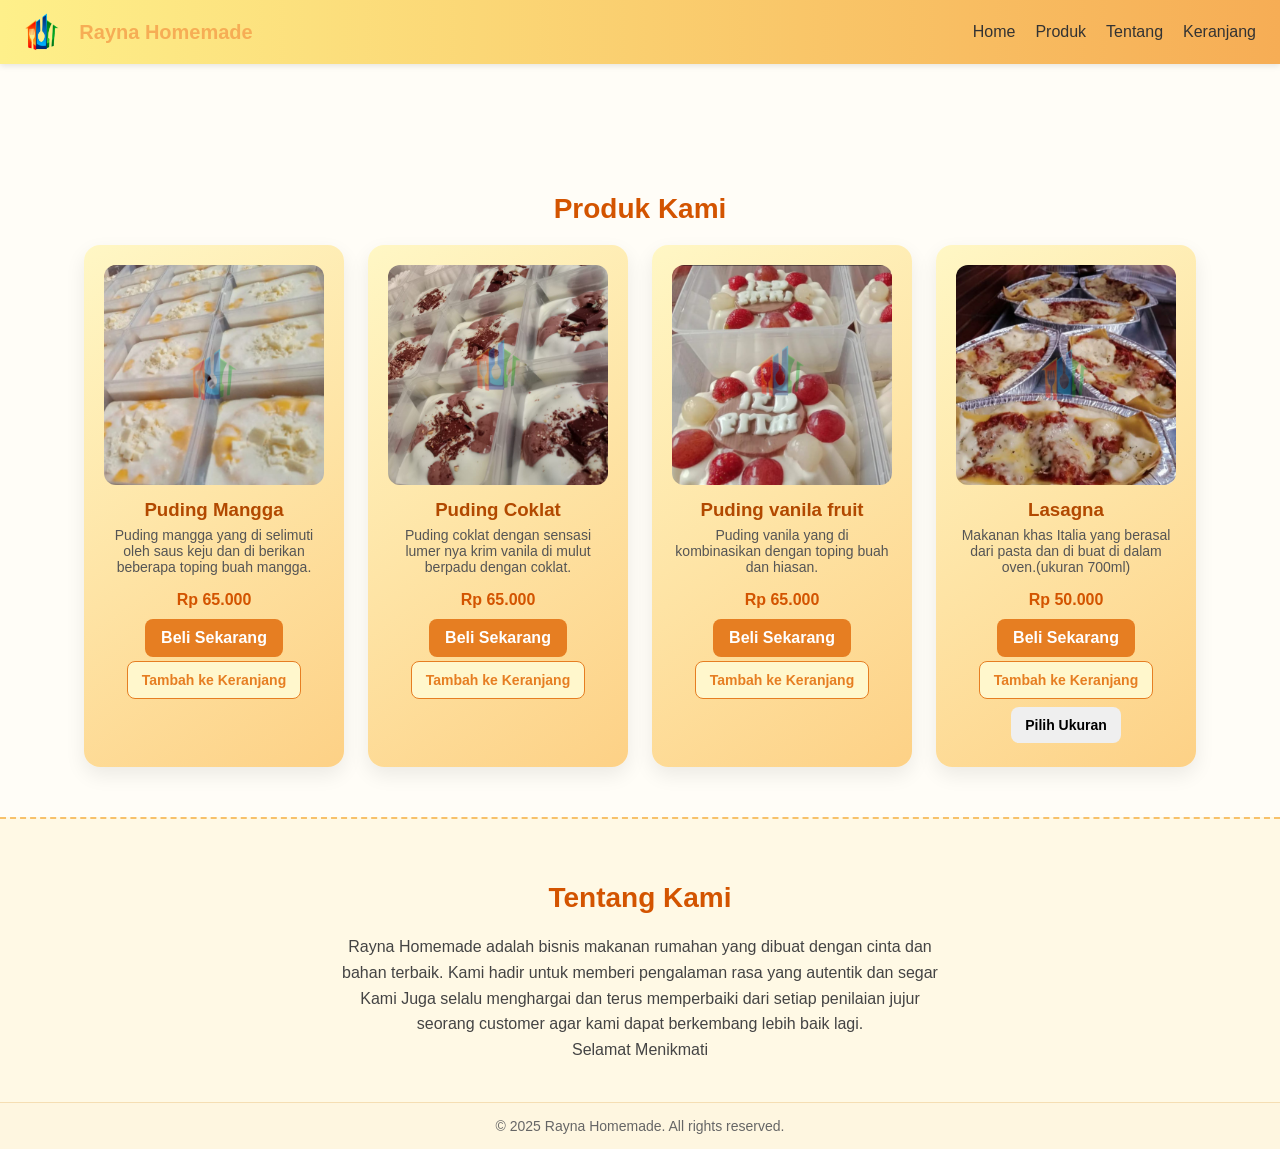
==== front-end/index.html @ fd137f98 "fix and add vercel configuration" ====
<!DOCTYPE html>
<html lang="en">
<head>
  <meta charset="UTF-8">
  <title>Rayna | Home</title>
  <meta name="viewport" content="width=device-width, initial-scale=1.0">
  <link rel="stylesheet" href="style/index.css" />
</head>
<body>

  <!-- Navbar -->
  <nav>
    <h1><img src="images/logo.png">Rayna Homemade</h1>
    <ul>
      <li><a href="#">Home</a></li>
      <li><a href="#products">Produk</a></li>
      <li><a href="#about">Tentang</a></li>
      <li><a href="cart.html">Keranjang</a></li>
    </ul>
  </nav>

  <!-- Produk Section -->
  <section class="product-section" id="products">
    <h2>Produk Kami</h2>
    <div class="product-grid">
      <!-- Produk Card 1 -->
      <div class="product-card">
        <img src="images/puding mangga.png" alt="Puding Mangga">
        <h3>Puding Mangga</h3>
        <p class="desc">Puding mangga yang di selimuti oleh saus keju dan di berikan beberapa toping buah mangga.</p>
        <p class="price">Rp 65.000</p>
        <a href="payment.html" class="buy-now">Beli Sekarang</a>
        <button class="add-cart" data-name="puding-mangga" data-price="65000">
          Tambah ke Keranjang
        </button>
      </div>

      <!-- Produk Card 2 -->
      <div class="product-card">
        <img src="images/puding coklat.jpg" alt="Puding Coklat">
        <h3>Puding Coklat</h3>
        <p class="desc">Puding coklat dengan sensasi lumer nya krim vanila di mulut berpadu dengan coklat.</p>
        <p class="price">Rp 65.000</p>
        <a href="payment.html" class="buy-now">Beli Sekarang</a>
        <button class="add-cart" data-name="puding-coklat" data-price="65000">
          Tambah ke Keranjang
        </button>
      </div>

      <!-- Produk Card 3 -->
      <div class="product-card">
        <img src="images/puding vanilla fruit.png" alt="Vanilla fruit">
        <h3>Puding vanila fruit </h3>
        <p class="desc">Puding vanila yang di kombinasikan dengan toping buah dan hiasan.</p>
        <p class="price">Rp 65.000</p>
        <a href="payment.html" class="buy-now">Beli Sekarang</a>
        <button class="add-cart" data-name="puding-vanilla-fruit" data-price="65000">
          Tambah ke Keranjang
        </button>
      </div>

      <!-- Produk Card 4 -->
      <div class="product-card">
        <img src="images/lasagna.jpg" alt="Lasagna">
        <h3>Lasagna</h3>
        <p class="desc">Makanan khas Italia yang berasal dari pasta dan di buat di dalam oven.(ukuran 700ml)</p>
        <p class="price">Rp 50.000</p>
        <a href="payment.html" class="buy-now">Beli Sekarang</a>
        <button class="add-cart" data-name="lasagna-700ml" data-price="50000">
          Tambah ke Keranjang
        </button>
        <button onclick="pilihUkuran('Lasagna')">Pilih Ukuran</button>
      </div>
    </div>
  </section>

  <!-- About Section -->
  <section class="about-us" id="about">
    <h2>Tentang Kami</h2>
    <p>Rayna Homemade adalah bisnis makanan rumahan yang dibuat dengan cinta dan bahan terbaik. Kami hadir untuk memberi pengalaman rasa yang autentik dan segar</p>
    <p>Kami Juga selalu menghargai dan terus memperbaiki dari setiap penilaian jujur seorang customer agar kami dapat berkembang lebih baik lagi.</p>
    <p>Selamat Menikmati</p>
  </section>

  <!-- Footer -->
  <footer>
    &copy; 2025 Rayna Homemade. All rights reserved.
  </footer>

  <!-- Notifikasi Add to Cart -->
  <div class="notif" id="notif">✅ Ditambahkan ke keranjang!</div>
  <script src="script/index.js"></script>
</body>
</html>
---- front-end/style/index.css ----
/* Reset & base */
body {
  font-family: 'Segoe UI', Tahoma, sans-serif;
  margin: 0;
  background-color: #fffdf7;
  color: #333;
}

a {
  text-decoration: none;
  color: inherit;
}

/* NAVBAR */
nav {
  position: fixed;
  top: 0;
  left: 0;
  right: 0;
  background: linear-gradient(to right, #fef08a, #f6ad55);
  display: flex;
  justify-content: space-between;
  align-items: center;
  padding: 12px 24px;
  box-shadow: 0 2px 6px rgba(0, 0, 0, 0.1);
  z-index: 999;
}

nav h1 {
  display: flex;
  align-items: center;
  font-size: 20px;
  color: #f6ad55; 
  gap: 10px;
  margin: 0;
}

nav img {
  height: 40px;
  width: auto;
  margin-right: 8px;
}

nav ul {
  list-style: none;
  display: flex;
  gap: 20px;
  margin: 0;
  padding: 0;
}

nav ul li a {
  text-decoration: none;
  color: #333;
  font-weight: 500;
}


/* Konten supaya gak ketiban navbar */
body {
  padding-top: 80px;
}

/* Section */
section {
  padding: 50px 30px;
  text-align: center;
}

h2 {
  color: #d35400;
  font-size: 28px;
  margin-bottom: 20px;
}

/* Product Grid */
.product-grid {
  display: flex;
  flex-wrap: wrap;
  justify-content: center;
  gap: 24px;
}

/* Product Card */

.product-section{
  padding-top: 90px;
}

.product-card {
  background: linear-gradient(145deg, #fff7c5, #fdd186);
  border-radius: 16px;
  padding: 20px;
  width: 220px;
  box-shadow: 0 8px 20px rgba(0,0,0,0.08);
  transition: transform 0.2s ease;
  text-align: center;
}

.product-card:hover {
  transform: scale(1.03);
}

.product-card img {
  width: 100%;
  height: 220px;
  object-fit: cover;
  border-radius: 12px;
  margin-bottom: 10px;
}

.product-card h3 {
  margin: 0;
  color: #b24900;
}

.product-card .desc {
  font-size: 14px;
  color: #555;
  margin: 6px 0;
}

.product-card .price {
  font-size: 16px;
  font-weight: bold;
  color: #d35400;
  margin-bottom: 10px;
}

/* Buttons */
button {
  padding: 10px 14px;
  margin: 4px;
  border: none;
  border-radius: 8px;
  cursor: pointer;
  font-weight: bold;
  font-size: 14px;
  transition: background-color 0.3s ease;
}

a.buy-now {
  display: inline-block;
  background-color: #e67e22;
  color: white;
  padding: 10px 16px;
  border-radius: 8px;
  font-weight: bold;
  text-align: center;
}


.buy-now {
  background-color: #e67e22;
  color: #fff;
}

.buy-now:hover {
  background-color: #d35400;
}

.add-cart {
  background-color: #fff7cc;
  border: 1px solid #e67e22;
  color: #e67e22;
}

.add-cart:hover {
  background-color: #ffeaa7;
}

/* About Section */
.about-us {
  background-color: #fff9e5;
  border-top: 2px dashed #f7c16a;
  padding: 40px;
}

.about-us p {
  max-width: 600px;
  margin: 0 auto;
  line-height: 1.6;
  color: #444;
}

/* Footer */
footer {
  background-color: #fef6e0;
  text-align: center;
  padding: 15px;
  font-size: 14px;
  color: #666;
  border-top: 1px solid #f5deb3;
}

/* Notif */
.notif {
  position: fixed;
  bottom: 20px;
  right: 20px;
  background-color: #d35400;
  color: #fff;
  padding: 12px 20px;
  border-radius: 10px;
  box-shadow: 0 4px 8px rgba(0,0,0,0.2);
  opacity: 0;
  pointer-events: none;
  transform: translateY(20px);
  transition: all 0.3s ease;
  z-index: 999;
}

.notif.show {
  opacity: 1;
  pointer-events: auto;
  transform: translateY(0);
}
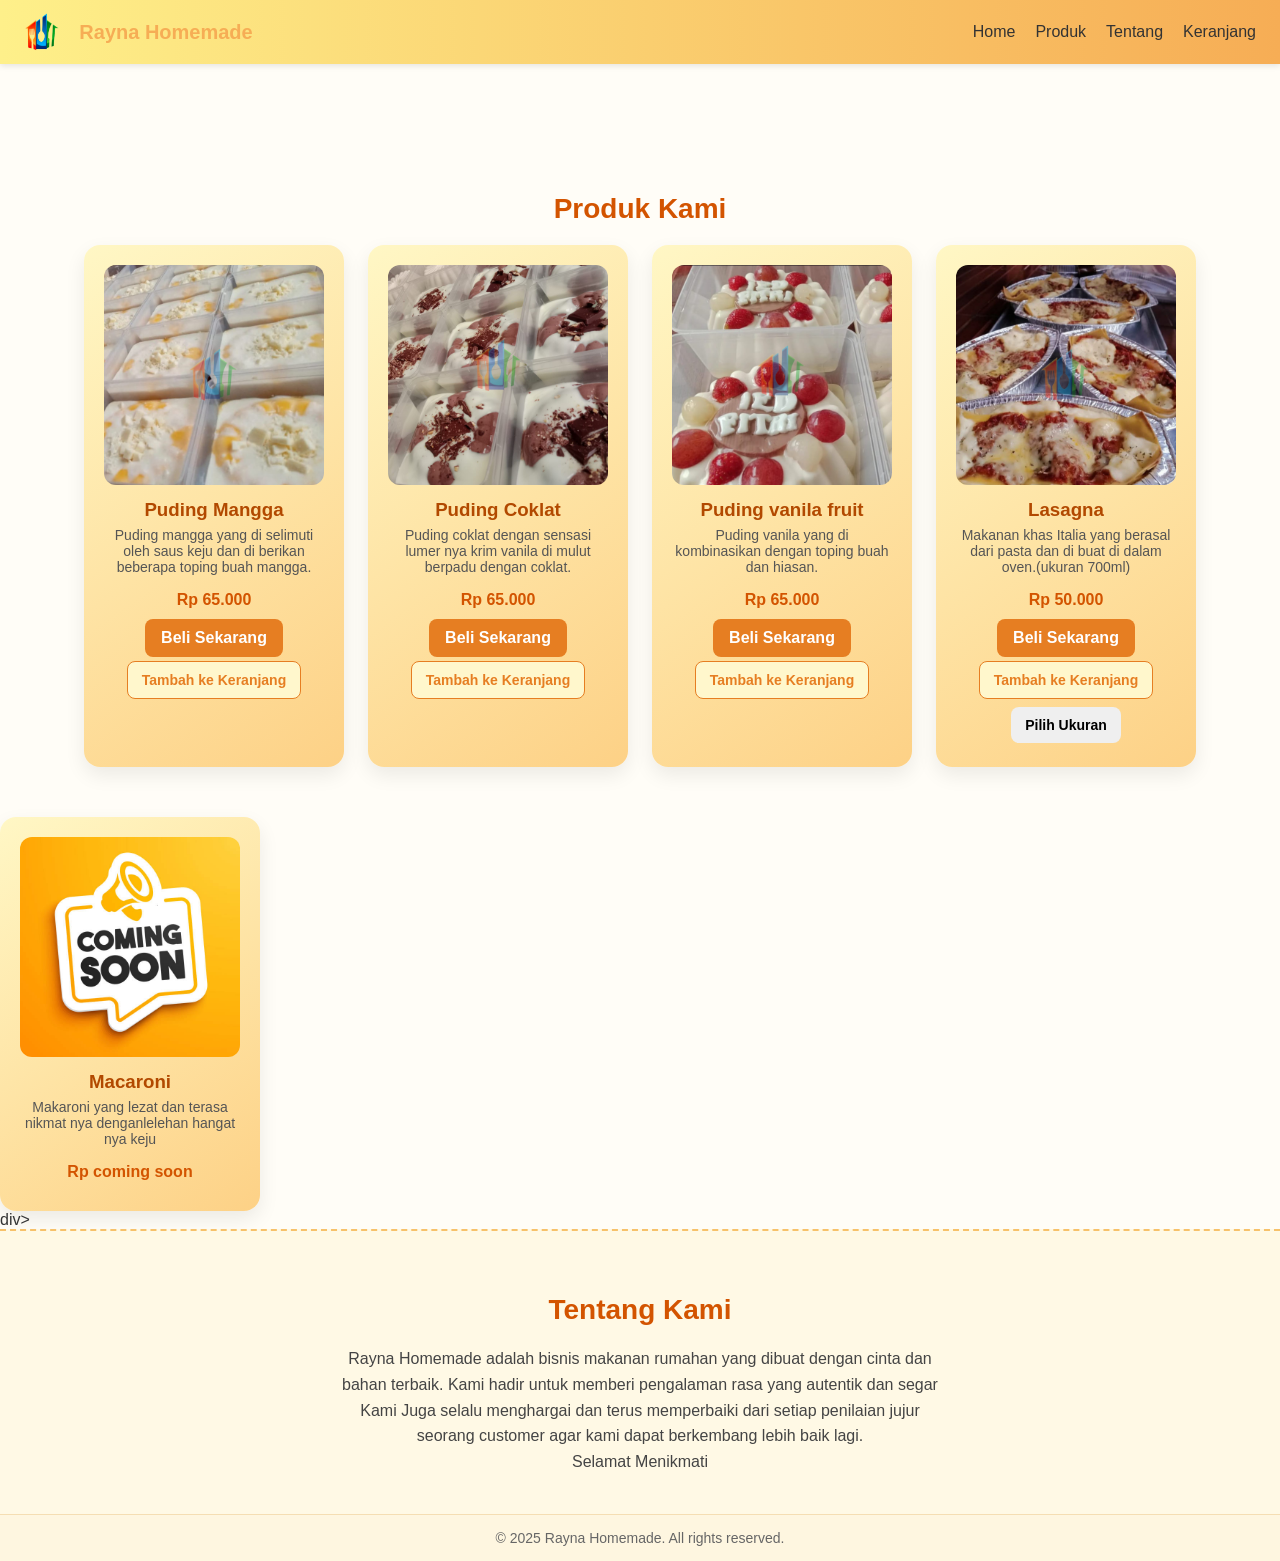
==== commit 46ece224: "add new product" ====
--- a/front-end/index.html
+++ b/front-end/index.html
@@ -74,6 +74,14 @@
     </div>
   </section>
 
+  <!-- Produk Card 5 -->
+  <div class="product-card">
+        <img src="images/coming soon.jpg" alt="Macaroni">
+        <h3>Macaroni</h3>
+        <p class="desc">Makaroni yang lezat dan terasa nikmat nya denganlelehan hangat nya keju</p>
+        <p class="price">Rp coming soon</p>
+  </div>div>
+
   <!-- About Section -->
   <section class="about-us" id="about">
     <h2>Tentang Kami</h2>
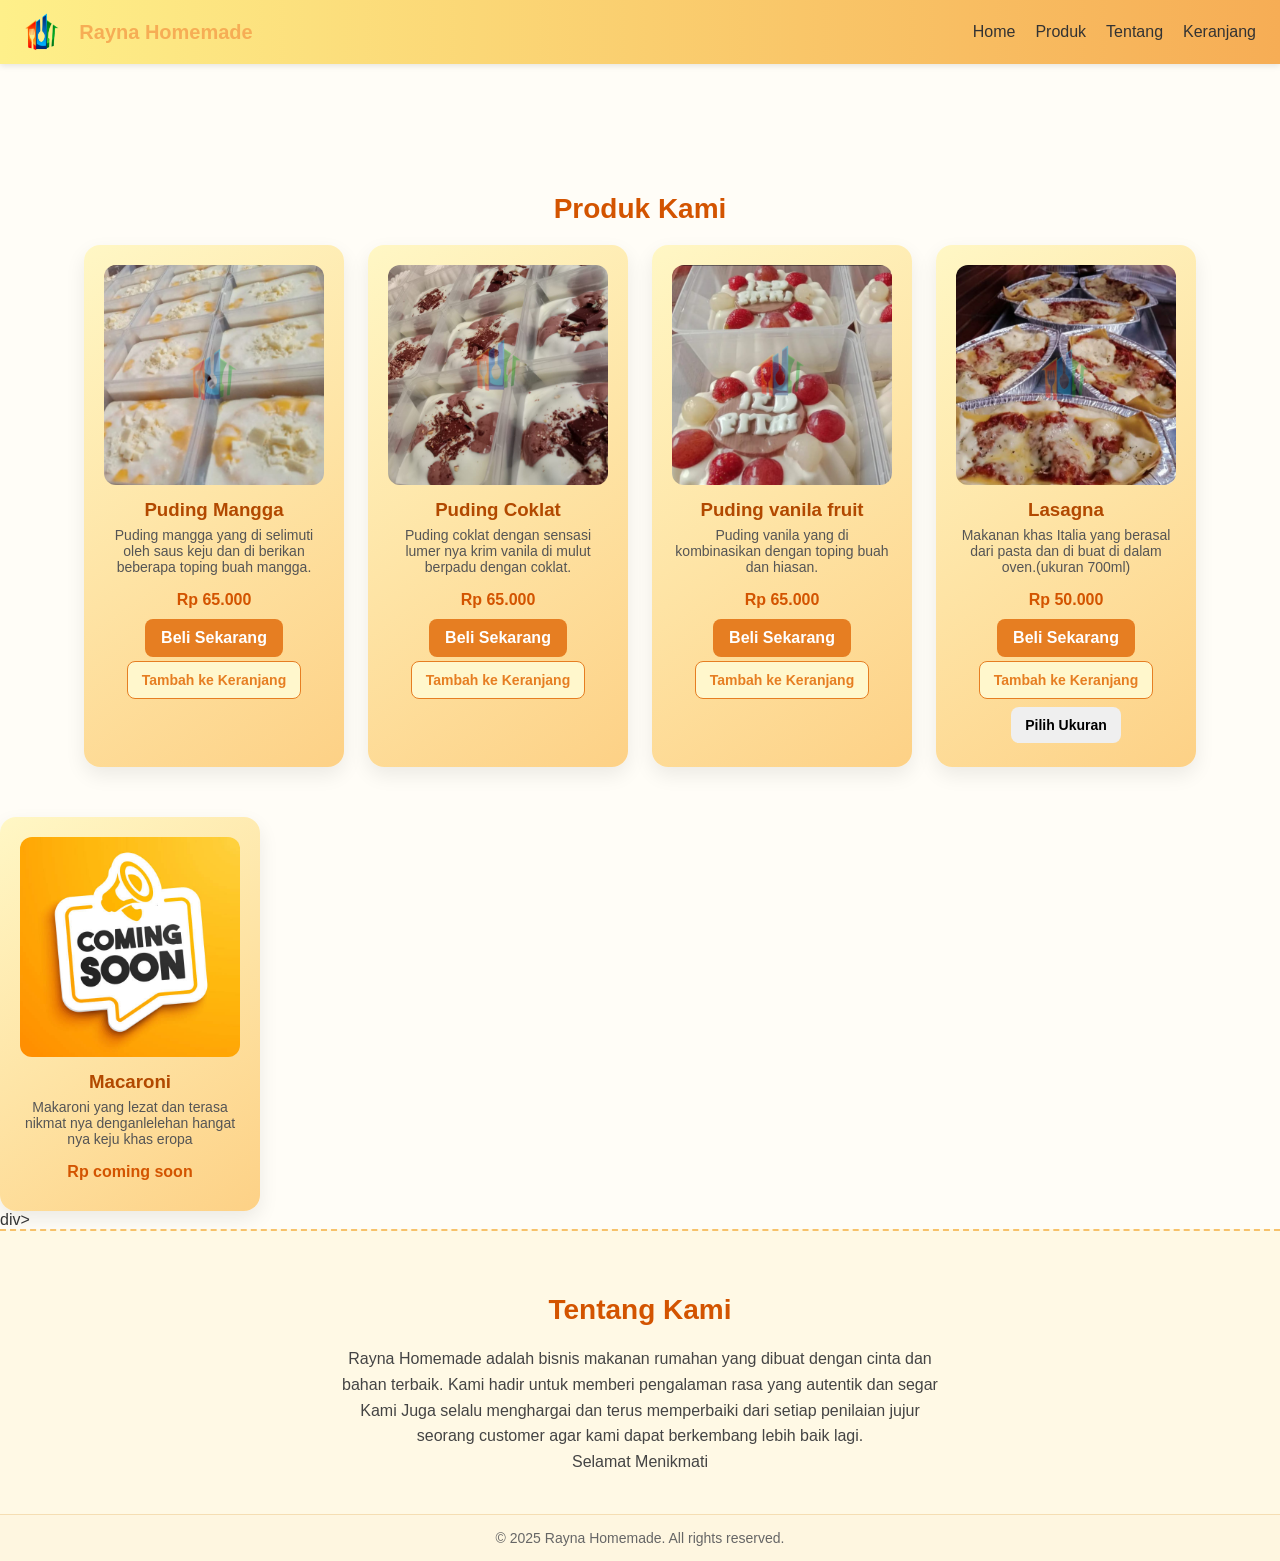
==== commit de6e1f22: "fix: vercel.json structure and clean cors" ====
--- a/front-end/index.html
+++ b/front-end/index.html
@@ -78,7 +78,7 @@
   <div class="product-card">
         <img src="images/coming soon.jpg" alt="Macaroni">
         <h3>Macaroni</h3>
-        <p class="desc">Makaroni yang lezat dan terasa nikmat nya denganlelehan hangat nya keju</p>
+        <p class="desc">Makaroni yang lezat dan terasa nikmat nya denganlelehan hangat nya keju khas eropa</p>
         <p class="price">Rp coming soon</p>
   </div>div>
 
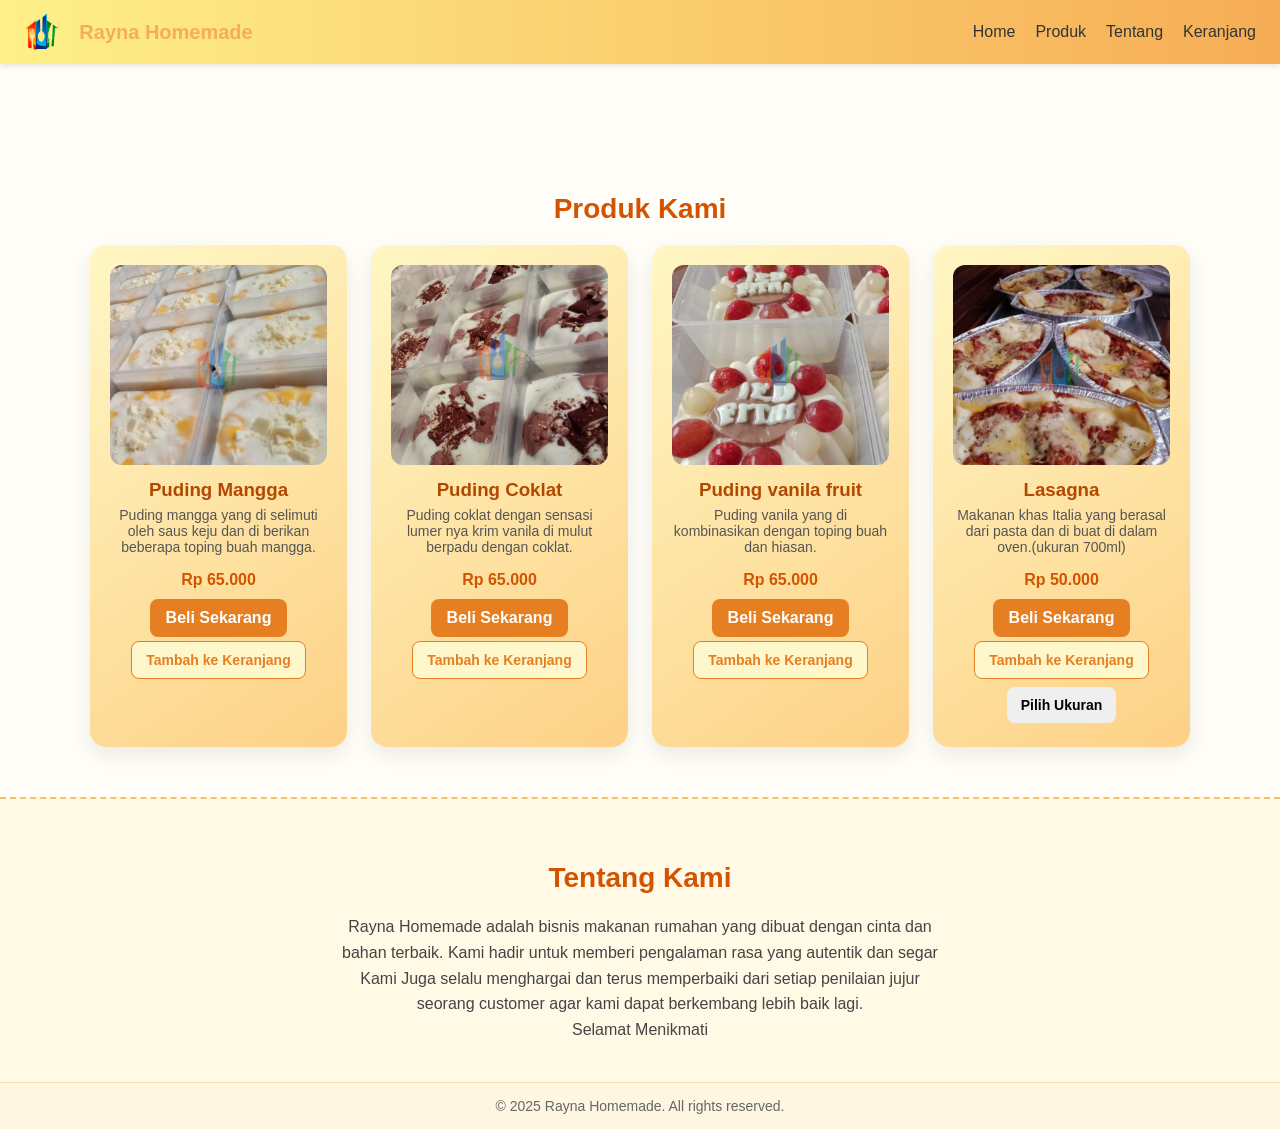
==== commit f17d2035: "Fix: responsive CSS for mobile" ====
--- a/front-end/index.html
+++ b/front-end/index.html
@@ -74,14 +74,6 @@
     </div>
   </section>
 
-  <!-- Produk Card 5 -->
-  <div class="product-card">
-        <img src="images/coming soon.jpg" alt="Macaroni">
-        <h3>Macaroni</h3>
-        <p class="desc">Makaroni yang lezat dan terasa nikmat nya denganlelehan hangat nya keju khas eropa</p>
-        <p class="price">Rp coming soon</p>
-  </div>div>
-
   <!-- About Section -->
   <section class="about-us" id="about">
     <h2>Tentang Kami</h2>
--- a/front-end/style/index.css
+++ b/front-end/style/index.css
@@ -1,9 +1,9 @@
-/* Reset & base */
 body {
   font-family: 'Segoe UI', Tahoma, sans-serif;
   margin: 0;
   background-color: #fffdf7;
   color: #333;
+  padding-top: 80px;
 }
 
 a {
@@ -11,7 +11,9 @@
   color: inherit;
 }
 
-/* NAVBAR */
+/* =====================
+   NAVBAR
+   ===================== */
 nav {
   position: fixed;
   top: 0;
@@ -24,13 +26,15 @@
   padding: 12px 24px;
   box-shadow: 0 2px 6px rgba(0, 0, 0, 0.1);
   z-index: 999;
+  flex-wrap: wrap; 
+  gap: 8px;
 }
 
 nav h1 {
   display: flex;
   align-items: center;
   font-size: 20px;
-  color: #f6ad55; 
+  color: #f6ad55;
   gap: 10px;
   margin: 0;
 }
@@ -47,21 +51,19 @@
   gap: 20px;
   margin: 0;
   padding: 0;
+  flex-wrap: wrap; 
 }
 
 nav ul li a {
   text-decoration: none;
   color: #333;
   font-weight: 500;
-}
-
-
-/* Konten supaya gak ketiban navbar */
-body {
-  padding-top: 80px;
-}
-
-/* Section */
+  white-space: nowrap;
+}
+
+/* =====================
+   Section
+   ===================== */
 section {
   padding: 50px 30px;
   text-align: center;
@@ -73,25 +75,31 @@
   margin-bottom: 20px;
 }
 
-/* Product Grid */
+/* =====================
+   Product Section
+   ===================== */
+.product-section {
+  padding-top: 90px;
+}
+
+/* FIX: Grid responsif pake CSS Grid */
 .product-grid {
-  display: flex;
-  flex-wrap: wrap;
-  justify-content: center;
+  display: grid;
+  grid-template-columns: repeat(auto-fit, minmax(200px, 1fr));
   gap: 24px;
-}
-
-/* Product Card */
-
-.product-section{
-  padding-top: 90px;
-}
-
+  max-width: 1100px;
+  margin: 0 auto;
+}
+
+/* =====================
+   Product Card
+   ===================== */
 .product-card {
   background: linear-gradient(145deg, #fff7c5, #fdd186);
   border-radius: 16px;
   padding: 20px;
-  width: 220px;
+  width: 100%; 
+  box-sizing: border-box;
   box-shadow: 0 8px 20px rgba(0,0,0,0.08);
   transition: transform 0.2s ease;
   text-align: center;
@@ -103,7 +111,7 @@
 
 .product-card img {
   width: 100%;
-  height: 220px;
+  height: 200px;
   object-fit: cover;
   border-radius: 12px;
   margin-bottom: 10px;
@@ -127,7 +135,9 @@
   margin-bottom: 10px;
 }
 
-/* Buttons */
+/* =====================
+   Buttons
+   ===================== */
 button {
   padding: 10px 14px;
   margin: 4px;
@@ -149,7 +159,6 @@
   text-align: center;
 }
 
-
 .buy-now {
   background-color: #e67e22;
   color: #fff;
@@ -169,7 +178,9 @@
   background-color: #ffeaa7;
 }
 
-/* About Section */
+/* =====================
+   About Section
+   ===================== */
 .about-us {
   background-color: #fff9e5;
   border-top: 2px dashed #f7c16a;
@@ -183,7 +194,9 @@
   color: #444;
 }
 
-/* Footer */
+/* =====================
+   Footer
+   ===================== */
 footer {
   background-color: #fef6e0;
   text-align: center;
@@ -193,7 +206,9 @@
   border-top: 1px solid #f5deb3;
 }
 
-/* Notif */
+/* =====================
+   Notifikasi Toast
+   ===================== */
 .notif {
   position: fixed;
   bottom: 20px;
@@ -215,3 +230,120 @@
   pointer-events: auto;
   transform: translateY(0);
 }
+
+/* =====================
+   RESPONSIVE - Tablet (max 768px)
+   ===================== */
+@media (max-width: 768px) {
+  body {
+    padding-top: 100px; 
+  }
+
+  nav {
+    padding: 10px 16px;
+  }
+
+  nav h1 {
+    font-size: 17px;
+  }
+
+  nav ul {
+    gap: 14px;
+  }
+
+  nav ul li a {
+    font-size: 14px;
+  }
+
+  section {
+    padding: 30px 16px;
+  }
+
+  .product-section {
+    padding-top: 20px;
+  }
+
+  h2 {
+    font-size: 22px;
+  }
+
+  .about-us {
+    padding: 24px 16px;
+  }
+}
+
+/* =====================
+   RESPONSIVE - HP kecil (max 480px)
+   ===================== */
+@media (max-width: 480px) {
+  body {
+    padding-top: 110px;
+  }
+
+  nav {
+    flex-direction: column;
+    align-items: flex-start;
+    padding: 10px 14px;
+    gap: 6px;
+  }
+
+  nav h1 {
+    font-size: 16px;
+  }
+
+  nav img {
+    height: 32px;
+  }
+
+  nav ul {
+    gap: 10px;
+    width: 100%;
+    justify-content: flex-start;
+  }
+
+  nav ul li a {
+    font-size: 13px;
+  }
+
+  /* Di HP kecil: 2 kolom produk */
+  .product-grid {
+    grid-template-columns: repeat(2, 1fr);
+    gap: 14px;
+  }
+
+  .product-card {
+    padding: 14px;
+  }
+
+  .product-card img {
+    height: 150px;
+  }
+
+  .product-card h3 {
+    font-size: 14px;
+  }
+
+  .product-card .desc {
+    font-size: 12px;
+  }
+
+  .product-card .price {
+    font-size: 14px;
+  }
+
+  button,
+  a.buy-now {
+    font-size: 12px;
+    padding: 8px 10px;
+  }
+
+  h2 {
+    font-size: 20px;
+  }
+
+  .notif {
+    left: 16px;
+    right: 16px;
+    text-align: center;
+  }
+}
